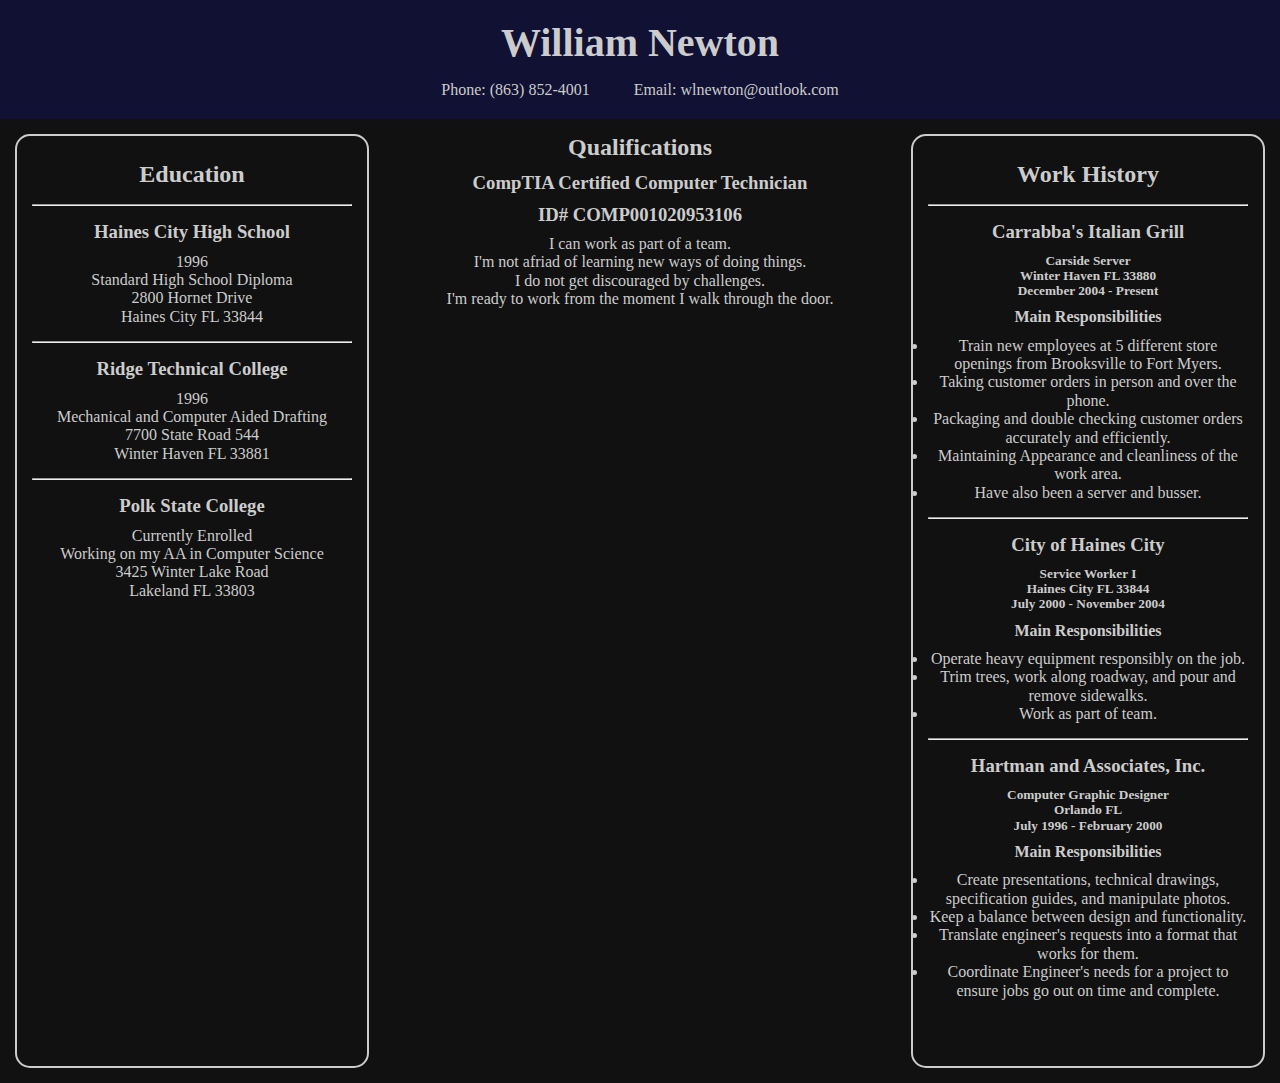
==== index.html @ 0fe46b76 "Lots of work. lol" ====
<!doctype html>
<html lang="en">
<head>
  <link rel="stylesheet" href="css/normalise.css">
  <link rel="stylesheet" href="css/styles.css">
</head>
<body>

  <header>
    <h1>William Newton</h1>
    <ul>
      <li>Phone&#58; &#40;863&#41; 852&#45;4001</li>
      <li>Email&#58; wlnewton&#64;outlook.com</li>
    </ul>
  </header>

  <div class="education">
    <h2>Education</h2>
    <hr>
    <h3>Haines City High School</h3>
    <p>1996</p>
    <p>Standard High School Diploma</p>
    <p>2800 Hornet Drive</p>
    <p>Haines City FL 33844</p>
    <hr>
    <h3>Ridge Technical College</h3>
    <p>1996</p>
    <p>Mechanical and Computer Aided Drafting</p>
    <p>7700 State Road 544</p>
    <p>Winter Haven FL 33881</p>
    <hr>
    <h3>Polk State College</h3>
    <p>Currently Enrolled</p>
    <p>Working on my AA in Computer Science</p>
    <p>3425 Winter Lake Road</p>
    <p>Lakeland FL 33803</p>
  </div>

  <div class="workhistory">
    <h2>Work History</h2>
    <hr>
    <h3>Carrabba's Italian Grill</h3>
    <h5>Carside Server</h5>
    <h5>Winter Haven FL 33880</h5>
    <h5>December 2004 - Present</h5>
    <h4>Main Responsibilities</h4>
    <ul>
      <li>Train new employees at 5 different store openings from Brooksville to Fort Myers.</li>
      <li>Taking customer orders in person and over the phone.</li>
      <li>Packaging and double checking customer orders accurately and efficiently.</li>
      <li>Maintaining Appearance and cleanliness of the work area.</li>
      <li>Have also been a server and busser.</li>
    </ul>

    <hr>
    <h3>City of Haines City</h3>
    <h5>Service Worker I</h5>
    <h5>Haines City FL 33844</h5>
    <h5>July 2000 - November 2004</h5>
    <h4>Main Responsibilities</h4>
    <ul>
      <li>Operate heavy equipment responsibly on the job.</li>
      <li>Trim trees, work along roadway, and pour and remove sidewalks.</li>
      <li>Work as part of team.</li>
    </ul>

    <hr>
    <h3>Hartman and Associates, Inc.</h3>
    <h5>Computer Graphic Designer</h5>
    <h5>Orlando FL</h5>
    <h5>July 1996 - February 2000</h5>
    <h4>Main Responsibilities</h4>
    <ul>
      <li>Create presentations, technical drawings, specification guides, and manipulate photos.</li>
      <li>Keep a balance between design and functionality.</li>
      <li>Translate engineer's requests into a format that works for them.</li>
      <li>Coordinate Engineer's needs for a project to ensure jobs go out on time and complete.</li>
    </ul>
  </div>

  <div class="qualifications">
    <h2>Qualifications</h2>
    <h3>CompTIA Certified Computer Technician</h3>
    <h3>ID# COMP001020953106</h3>
    <p>I can work as part of a team.</p>
    <p>I'm not afriad of learning new ways of doing things.</p>
    <p>I do not get discouraged by challenges.</p>
    <p>I'm ready to work from the moment I walk through the door.</p>
  </div>

</body>
</html>
---- css/normalise.css ----
/*! normalize.css v8.0.0 | MIT License | github.com/necolas/normalize.css */

/* Document
   ========================================================================== */

/**
 * 1. Correct the line height in all browsers.
 * 2. Prevent adjustments of font size after orientation changes in iOS.
 */

html {
  line-height: 1.15; /* 1 */
  -webkit-text-size-adjust: 100%; /* 2 */
}

/* Sections
   ========================================================================== */

/**
 * Remove the margin in all browsers.
 */

body {
  margin: 0;
}

/**
 * Correct the font size and margin on `h1` elements within `section` and
 * `article` contexts in Chrome, Firefox, and Safari.
 */

h1 {
  font-size: 2em;
  margin: 0.67em 0;
}

/* Grouping content
   ========================================================================== */

/**
 * 1. Add the correct box sizing in Firefox.
 * 2. Show the overflow in Edge and IE.
 */

hr {
  box-sizing: content-box; /* 1 */
  height: 0; /* 1 */
  overflow: visible; /* 2 */
}

/**
 * 1. Correct the inheritance and scaling of font size in all browsers.
 * 2. Correct the odd `em` font sizing in all browsers.
 */

pre {
  font-family: monospace, monospace; /* 1 */
  font-size: 1em; /* 2 */
}

/* Text-level semantics
   ========================================================================== */

/**
 * Remove the gray background on active links in IE 10.
 */

a {
  background-color: transparent;
}

/**
 * 1. Remove the bottom border in Chrome 57-
 * 2. Add the correct text decoration in Chrome, Edge, IE, Opera, and Safari.
 */

abbr[title] {
  border-bottom: none; /* 1 */
  text-decoration: underline; /* 2 */
  text-decoration: underline dotted; /* 2 */
}

/**
 * Add the correct font weight in Chrome, Edge, and Safari.
 */

b,
strong {
  font-weight: bolder;
}

/**
 * 1. Correct the inheritance and scaling of font size in all browsers.
 * 2. Correct the odd `em` font sizing in all browsers.
 */

code,
kbd,
samp {
  font-family: monospace, monospace; /* 1 */
  font-size: 1em; /* 2 */
}

/**
 * Add the correct font size in all browsers.
 */

small {
  font-size: 80%;
}

/**
 * Prevent `sub` and `sup` elements from affecting the line height in
 * all browsers.
 */

sub,
sup {
  font-size: 75%;
  line-height: 0;
  position: relative;
  vertical-align: baseline;
}

sub {
  bottom: -0.25em;
}

sup {
  top: -0.5em;
}

/* Embedded content
   ========================================================================== */

/**
 * Remove the border on images inside links in IE 10.
 */

img {
  border-style: none;
}

/* Forms
   ========================================================================== */

/**
 * 1. Change the font styles in all browsers.
 * 2. Remove the margin in Firefox and Safari.
 */

button,
input,
optgroup,
select,
textarea {
  font-family: inherit; /* 1 */
  font-size: 100%; /* 1 */
  line-height: 1.15; /* 1 */
  margin: 0; /* 2 */
}

/**
 * Show the overflow in IE.
 * 1. Show the overflow in Edge.
 */

button,
input { /* 1 */
  overflow: visible;
}

/**
 * Remove the inheritance of text transform in Edge, Firefox, and IE.
 * 1. Remove the inheritance of text transform in Firefox.
 */

button,
select { /* 1 */
  text-transform: none;
}

/**
 * Correct the inability to style clickable types in iOS and Safari.
 */

button,
[type="button"],
[type="reset"],
[type="submit"] {
  -webkit-appearance: button;
}

/**
 * Remove the inner border and padding in Firefox.
 */

button::-moz-focus-inner,
[type="button"]::-moz-focus-inner,
[type="reset"]::-moz-focus-inner,
[type="submit"]::-moz-focus-inner {
  border-style: none;
  padding: 0;
}

/**
 * Restore the focus styles unset by the previous rule.
 */

button:-moz-focusring,
[type="button"]:-moz-focusring,
[type="reset"]:-moz-focusring,
[type="submit"]:-moz-focusring {
  outline: 1px dotted ButtonText;
}

/**
 * Correct the padding in Firefox.
 */

fieldset {
  padding: 0.35em 0.75em 0.625em;
}

/**
 * 1. Correct the text wrapping in Edge and IE.
 * 2. Correct the color inheritance from `fieldset` elements in IE.
 * 3. Remove the padding so developers are not caught out when they zero out
 *    `fieldset` elements in all browsers.
 */

legend {
  box-sizing: border-box; /* 1 */
  color: inherit; /* 2 */
  display: table; /* 1 */
  max-width: 100%; /* 1 */
  padding: 0; /* 3 */
  white-space: normal; /* 1 */
}

/**
 * Add the correct vertical alignment in Chrome, Firefox, and Opera.
 */

progress {
  vertical-align: baseline;
}

/**
 * Remove the default vertical scrollbar in IE 10+.
 */

textarea {
  overflow: auto;
}

/**
 * 1. Add the correct box sizing in IE 10.
 * 2. Remove the padding in IE 10.
 */

[type="checkbox"],
[type="radio"] {
  box-sizing: border-box; /* 1 */
  padding: 0; /* 2 */
}

/**
 * Correct the cursor style of increment and decrement buttons in Chrome.
 */

[type="number"]::-webkit-inner-spin-button,
[type="number"]::-webkit-outer-spin-button {
  height: auto;
}

/**
 * 1. Correct the odd appearance in Chrome and Safari.
 * 2. Correct the outline style in Safari.
 */

[type="search"] {
  -webkit-appearance: textfield; /* 1 */
  outline-offset: -2px; /* 2 */
}

/**
 * Remove the inner padding in Chrome and Safari on macOS.
 */

[type="search"]::-webkit-search-decoration {
  -webkit-appearance: none;
}

/**
 * 1. Correct the inability to style clickable types in iOS and Safari.
 * 2. Change font properties to `inherit` in Safari.
 */

::-webkit-file-upload-button {
  -webkit-appearance: button; /* 1 */
  font: inherit; /* 2 */
}

/* Interactive
   ========================================================================== */

/*
 * Add the correct display in Edge, IE 10+, and Firefox.
 */

details {
  display: block;
}

/*
 * Add the correct display in all browsers.
 */

summary {
  display: list-item;
}

/* Misc
   ========================================================================== */

/**
 * Add the correct display in IE 10+.
 */

template {
  display: none;
}

/**
 * Add the correct display in IE 10.
 */

[hidden] {
  display: none;
}
---- css/styles.css ----
* {
  margin: 0;
  padding: 0;
}

body {
  background-color: #111;
}

h1, h2, h3, h4, h5, h6 {
  font-family: Georgia, TimesNewRoman, "Times New Roman", serif;
  margin: 0;
}

h2, h3, h4 {
  margin: 10px;
}

hr {
  margin: 15px 0px;
}

/* Header */
header {
  color: #CCC;
  text-align: center;
  background-color: #113;
  margin: 0px;
  padding: 20px;
}

h1 {
  font-size: 40px;
  margin-bottom: 15px;
}

header ul {
  text-align: center;
}

header li {
  display: inline;
  padding: 20px;
}

/* Education */

.education {
  background-color: #111;
  border: solid 2px #CCC;
  border-radius: 15px;
  color: #CCC;
  float: left;
  height: 900px;
  margin: 15px;
  padding: 15px;
  text-align: center;
  width: 25%;
}

/* Qualifications */

.qualifications {
  color: #CCC;
  /* display: none; */
  margin: 15px auto;
  text-align: center;
}

/* Work History */

.workhistory {
  background-color: #111;
  border: solid 2px #CCC;
  border-radius: 15px;
  color: #CCC;
  float: right;
  height: 900px;
  margin: 15px;
  padding: 15px;
  text-align: center;
  text-decoration: none;
  width: 25%;
}
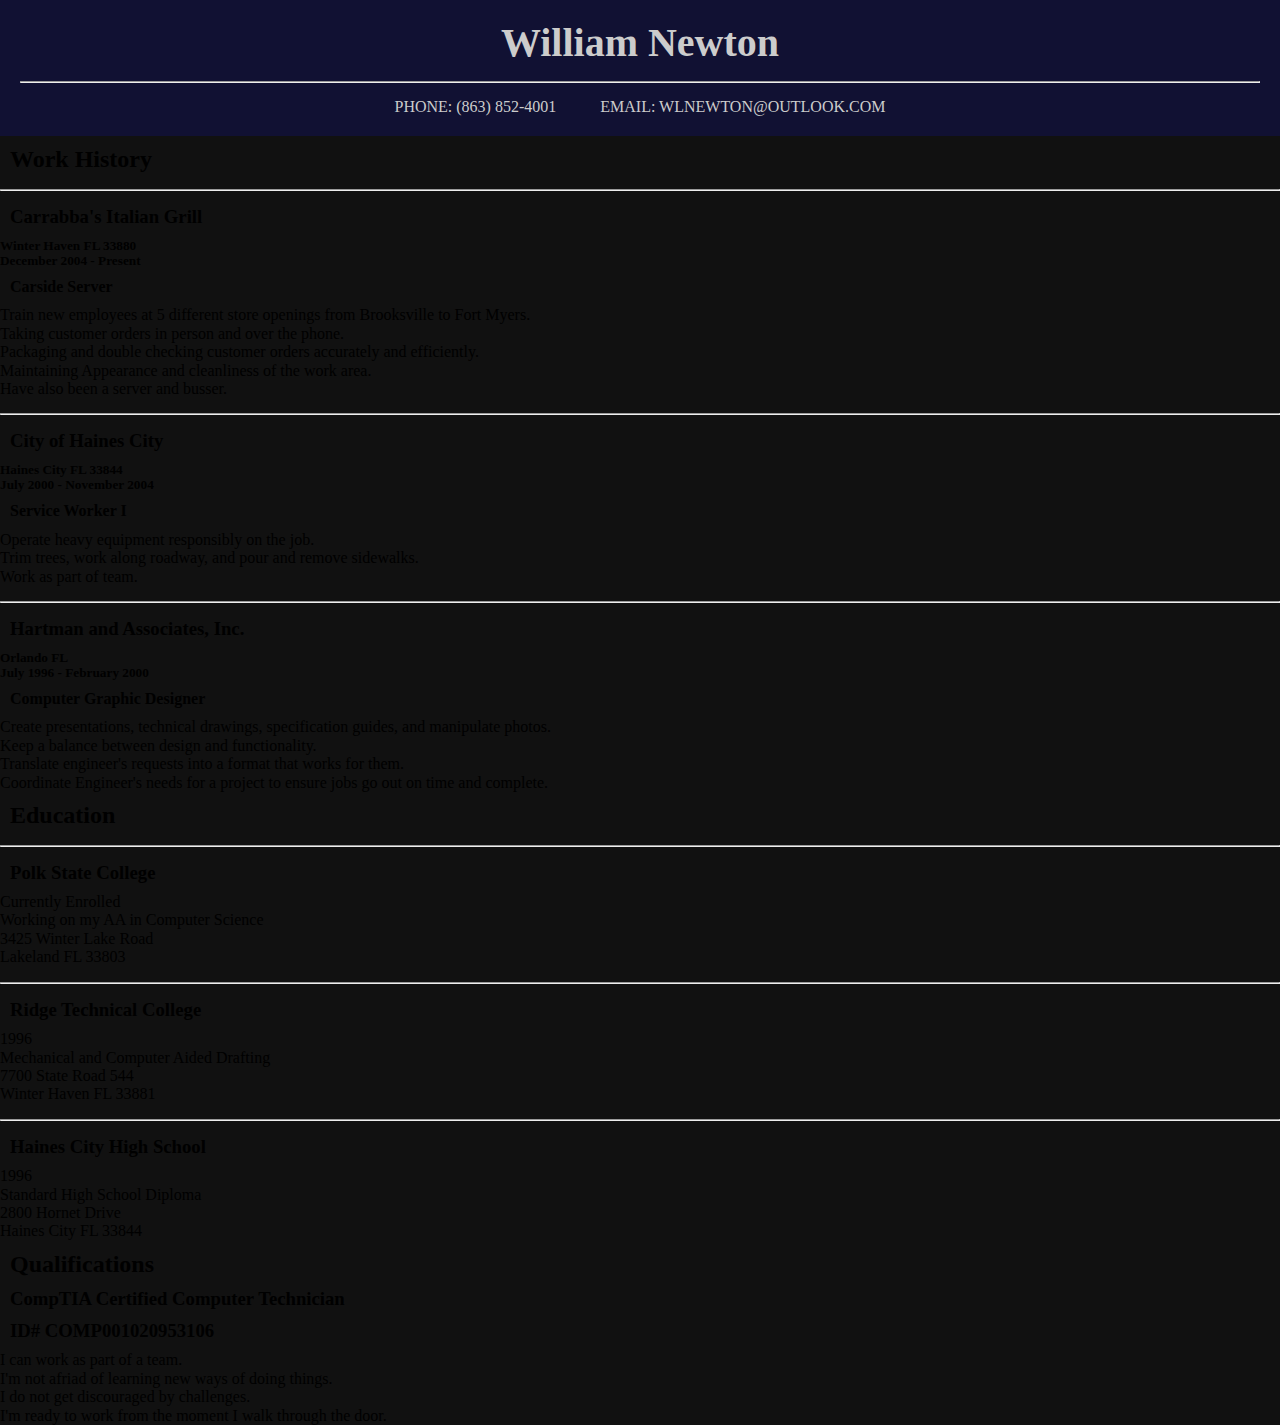
==== commit 9746f9d5: "Reordered the education section" ====
--- a/index.html
+++ b/index.html
@@ -1,92 +1,95 @@
 <!doctype html>
 <html lang="en">
 <head>
+  <link href="https://fonts.googleapis.com/css?family=Open+Sans" rel="stylesheet">
   <link rel="stylesheet" href="css/normalise.css">
   <link rel="stylesheet" href="css/styles.css">
 </head>
 <body>
 
   <header>
-    <h1>William Newton</h1>
-    <ul>
-      <li>Phone&#58; &#40;863&#41; 852&#45;4001</li>
-      <li>Email&#58; wlnewton&#64;outlook.com</li>
-    </ul>
+    <div class="container">
+      <h1>William Newton</h1>
+      <hr>
+      <ul>
+        <li>PHONE&#58; &#40;863&#41; 852&#45;4001</li>
+        <li>EMAIL&#58; WLNEWTON&#64;OUTLOOK.COM</li>
+      </ul>
+    </div>
   </header>
 
-  <div class="education">
-    <h2>Education</h2>
-    <hr>
-    <h3>Haines City High School</h3>
-    <p>1996</p>
-    <p>Standard High School Diploma</p>
-    <p>2800 Hornet Drive</p>
-    <p>Haines City FL 33844</p>
-    <hr>
-    <h3>Ridge Technical College</h3>
-    <p>1996</p>
-    <p>Mechanical and Computer Aided Drafting</p>
-    <p>7700 State Road 544</p>
-    <p>Winter Haven FL 33881</p>
-    <hr>
-    <h3>Polk State College</h3>
-    <p>Currently Enrolled</p>
-    <p>Working on my AA in Computer Science</p>
-    <p>3425 Winter Lake Road</p>
-    <p>Lakeland FL 33803</p>
-  </div>
+  <main>
+    <div class="row">
+      <div class="left">
+        <h2>Work History</h2>
+        <hr>
+        <h3>Carrabba's Italian Grill</h3>
+        <h5>Winter Haven FL 33880</h5>
+        <h5>December 2004 - Present</h5>
+        <h4>Carside Server</h4>
+        <ul>
+          <li>Train new employees at 5 different store openings from Brooksville to Fort Myers.</li>
+          <li>Taking customer orders in person and over the phone.</li>
+          <li>Packaging and double checking customer orders accurately and efficiently.</li>
+          <li>Maintaining Appearance and cleanliness of the work area.</li>
+          <li>Have also been a server and busser.</li>
+        </ul>
 
-  <div class="workhistory">
-    <h2>Work History</h2>
-    <hr>
-    <h3>Carrabba's Italian Grill</h3>
-    <h5>Carside Server</h5>
-    <h5>Winter Haven FL 33880</h5>
-    <h5>December 2004 - Present</h5>
-    <h4>Main Responsibilities</h4>
-    <ul>
-      <li>Train new employees at 5 different store openings from Brooksville to Fort Myers.</li>
-      <li>Taking customer orders in person and over the phone.</li>
-      <li>Packaging and double checking customer orders accurately and efficiently.</li>
-      <li>Maintaining Appearance and cleanliness of the work area.</li>
-      <li>Have also been a server and busser.</li>
-    </ul>
+        <hr>
+        <h3>City of Haines City</h3>
+        <h5>Haines City FL 33844</h5>
+        <h5>July 2000 - November 2004</h5>
+        <h4>Service Worker I</h4>
+        <ul>
+          <li>Operate heavy equipment responsibly on the job.</li>
+          <li>Trim trees, work along roadway, and pour and remove sidewalks.</li>
+          <li>Work as part of team.</li>
+        </ul>
 
-    <hr>
-    <h3>City of Haines City</h3>
-    <h5>Service Worker I</h5>
-    <h5>Haines City FL 33844</h5>
-    <h5>July 2000 - November 2004</h5>
-    <h4>Main Responsibilities</h4>
-    <ul>
-      <li>Operate heavy equipment responsibly on the job.</li>
-      <li>Trim trees, work along roadway, and pour and remove sidewalks.</li>
-      <li>Work as part of team.</li>
-    </ul>
+        <hr>
+        <h3>Hartman and Associates, Inc.</h3>
+        <h5>Orlando FL</h5>
+        <h5>July 1996 - February 2000</h5>
+        <h4>Computer Graphic Designer</h4>
+        <ul>
+          <li>Create presentations, technical drawings, specification guides, and manipulate photos.</li>
+          <li>Keep a balance between design and functionality.</li>
+          <li>Translate engineer's requests into a format that works for them.</li>
+          <li>Coordinate Engineer's needs for a project to ensure jobs go out on time and complete.</li>
+        </ul>
+        <h2>Education</h2>
+        <hr>
+        <h3>Polk State College</h3>
+        <p>Currently Enrolled</p>
+        <p>Working on my AA in Computer Science</p>
+        <p>3425 Winter Lake Road</p>
+        <p>Lakeland FL 33803</p>
+        <hr>
+        <h3>Ridge Technical College</h3>
+        <p>1996</p>
+        <p>Mechanical and Computer Aided Drafting</p>
+        <p>7700 State Road 544</p>
+        <p>Winter Haven FL 33881</p>
+        <hr>
+        <h3>Haines City High School</h3>
+        <p>1996</p>
+        <p>Standard High School Diploma</p>
+        <p>2800 Hornet Drive</p>
+        <p>Haines City FL 33844</p>
+      </div>
 
-    <hr>
-    <h3>Hartman and Associates, Inc.</h3>
-    <h5>Computer Graphic Designer</h5>
-    <h5>Orlando FL</h5>
-    <h5>July 1996 - February 2000</h5>
-    <h4>Main Responsibilities</h4>
-    <ul>
-      <li>Create presentations, technical drawings, specification guides, and manipulate photos.</li>
-      <li>Keep a balance between design and functionality.</li>
-      <li>Translate engineer's requests into a format that works for them.</li>
-      <li>Coordinate Engineer's needs for a project to ensure jobs go out on time and complete.</li>
-    </ul>
-  </div>
+      <div class="right">
+        <h2>Qualifications</h2>
+        <h3>CompTIA Certified Computer Technician</h3>
+        <h3>ID# COMP001020953106</h3>
+        <p>I can work as part of a team.</p>
+        <p>I'm not afriad of learning new ways of doing things.</p>
+        <p>I do not get discouraged by challenges.</p>
+        <p>I'm ready to work from the moment I walk through the door.</p>
+      </div>
 
-  <div class="qualifications">
-    <h2>Qualifications</h2>
-    <h3>CompTIA Certified Computer Technician</h3>
-    <h3>ID# COMP001020953106</h3>
-    <p>I can work as part of a team.</p>
-    <p>I'm not afriad of learning new ways of doing things.</p>
-    <p>I do not get discouraged by challenges.</p>
-    <p>I'm ready to work from the moment I walk through the door.</p>
-  </div>
+    </div>
+  </main>
 
 </body>
 </html>
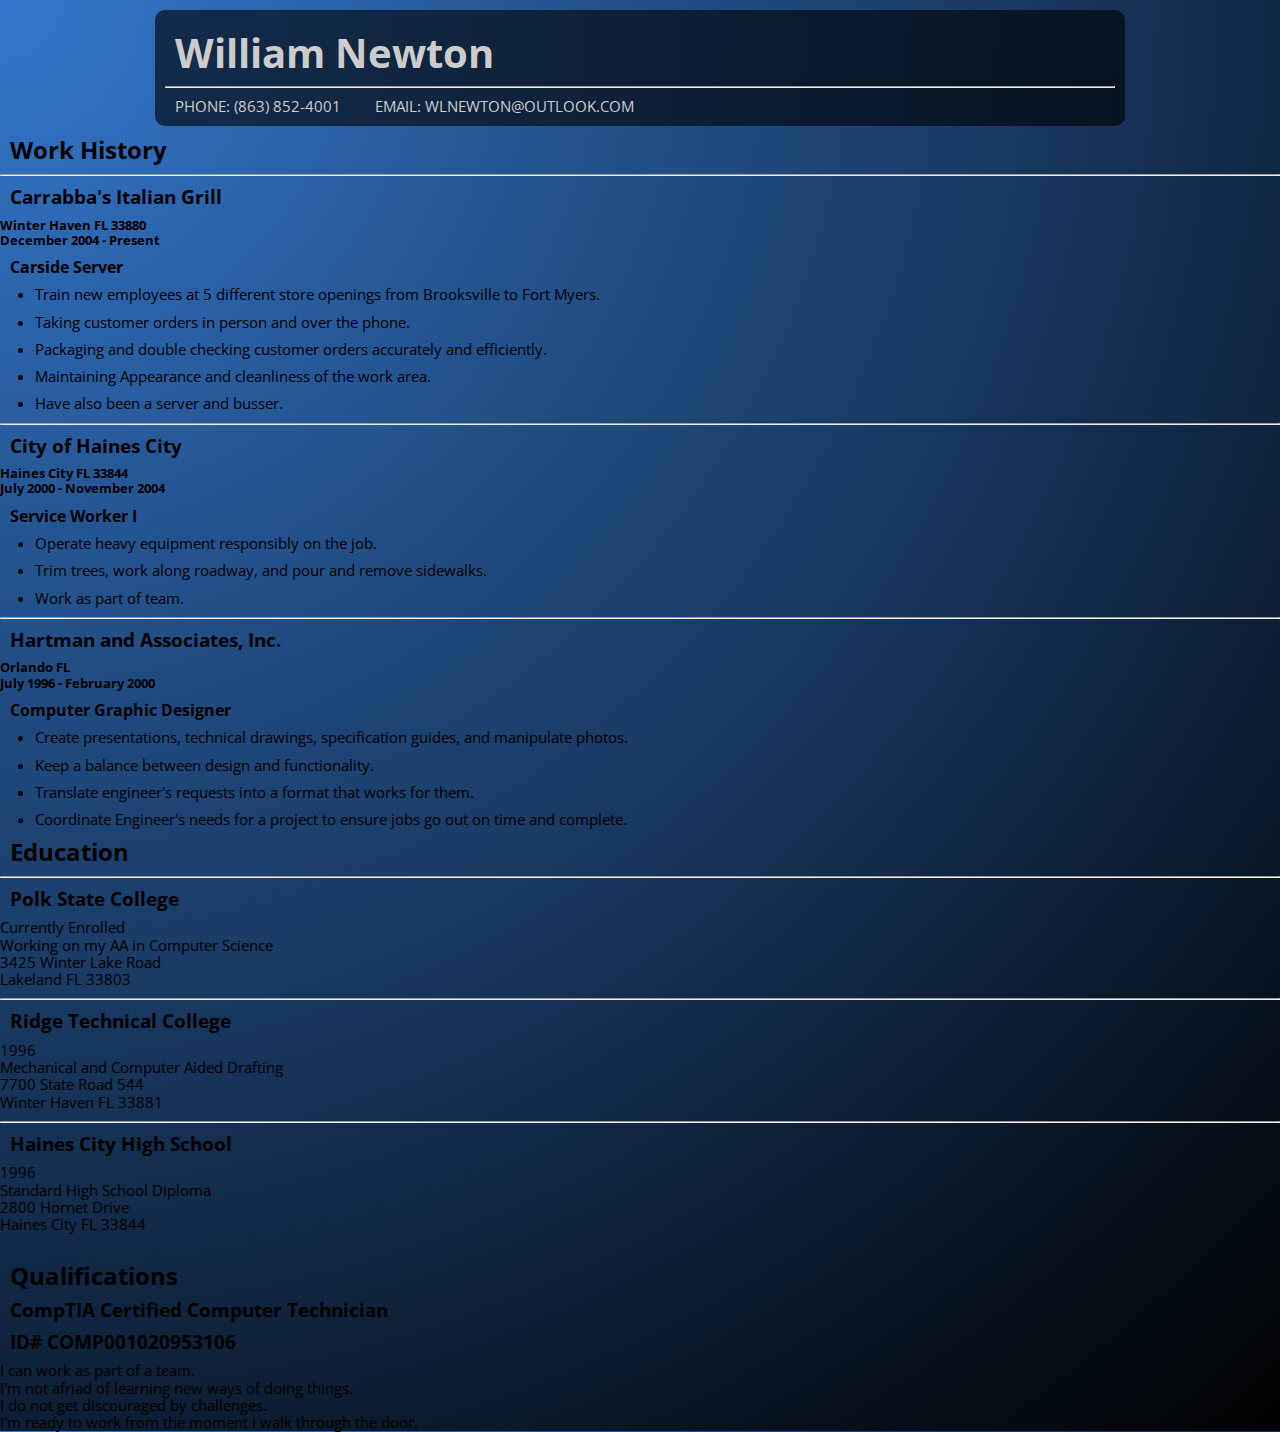
==== commit 2ad6d12b: "Removed row and left divs and left class." ====
--- a/index.html
+++ b/index.html
@@ -19,76 +19,69 @@
   </header>
 
   <main>
-    <div class="row">
-      <div class="left">
-        <h2>Work History</h2>
-        <hr>
-        <h3>Carrabba's Italian Grill</h3>
-        <h5>Winter Haven FL 33880</h5>
-        <h5>December 2004 - Present</h5>
-        <h4>Carside Server</h4>
-        <ul>
-          <li>Train new employees at 5 different store openings from Brooksville to Fort Myers.</li>
-          <li>Taking customer orders in person and over the phone.</li>
-          <li>Packaging and double checking customer orders accurately and efficiently.</li>
-          <li>Maintaining Appearance and cleanliness of the work area.</li>
-          <li>Have also been a server and busser.</li>
-        </ul>
+    <h2>Work History</h2>
+    <hr>
+    <h3>Carrabba's Italian Grill</h3>
+    <h5>Winter Haven FL 33880</h5>
+    <h5>December 2004 - Present</h5>
+    <h4>Carside Server</h4>
+    <ul>
+      <li>Train new employees at 5 different store openings from Brooksville to Fort Myers.</li>
+      <li>Taking customer orders in person and over the phone.</li>
+      <li>Packaging and double checking customer orders accurately and efficiently.</li>
+      <li>Maintaining Appearance and cleanliness of the work area.</li>
+      <li>Have also been a server and busser.</li>
+    </ul>
 
-        <hr>
-        <h3>City of Haines City</h3>
-        <h5>Haines City FL 33844</h5>
-        <h5>July 2000 - November 2004</h5>
-        <h4>Service Worker I</h4>
-        <ul>
-          <li>Operate heavy equipment responsibly on the job.</li>
-          <li>Trim trees, work along roadway, and pour and remove sidewalks.</li>
-          <li>Work as part of team.</li>
-        </ul>
+    <hr>
+    <h3>City of Haines City</h3>
+    <h5>Haines City FL 33844</h5>
+    <h5>July 2000 - November 2004</h5>
+    <h4>Service Worker I</h4>
+    <ul>
+      <li>Operate heavy equipment responsibly on the job.</li>
+      <li>Trim trees, work along roadway, and pour and remove sidewalks.</li>
+      <li>Work as part of team.</li>
+    </ul>
 
-        <hr>
-        <h3>Hartman and Associates, Inc.</h3>
-        <h5>Orlando FL</h5>
-        <h5>July 1996 - February 2000</h5>
-        <h4>Computer Graphic Designer</h4>
-        <ul>
-          <li>Create presentations, technical drawings, specification guides, and manipulate photos.</li>
-          <li>Keep a balance between design and functionality.</li>
-          <li>Translate engineer's requests into a format that works for them.</li>
-          <li>Coordinate Engineer's needs for a project to ensure jobs go out on time and complete.</li>
-        </ul>
-        <h2>Education</h2>
-        <hr>
-        <h3>Polk State College</h3>
-        <p>Currently Enrolled</p>
-        <p>Working on my AA in Computer Science</p>
-        <p>3425 Winter Lake Road</p>
-        <p>Lakeland FL 33803</p>
-        <hr>
-        <h3>Ridge Technical College</h3>
-        <p>1996</p>
-        <p>Mechanical and Computer Aided Drafting</p>
-        <p>7700 State Road 544</p>
-        <p>Winter Haven FL 33881</p>
-        <hr>
-        <h3>Haines City High School</h3>
-        <p>1996</p>
-        <p>Standard High School Diploma</p>
-        <p>2800 Hornet Drive</p>
-        <p>Haines City FL 33844</p>
-      </div>
-
-      <div class="right">
-        <h2>Qualifications</h2>
-        <h3>CompTIA Certified Computer Technician</h3>
-        <h3>ID# COMP001020953106</h3>
-        <p>I can work as part of a team.</p>
-        <p>I'm not afriad of learning new ways of doing things.</p>
-        <p>I do not get discouraged by challenges.</p>
-        <p>I'm ready to work from the moment I walk through the door.</p>
-      </div>
-
-    </div>
+    <hr>
+    <h3>Hartman and Associates, Inc.</h3>
+    <h5>Orlando FL</h5>
+    <h5>July 1996 - February 2000</h5>
+    <h4>Computer Graphic Designer</h4>
+    <ul>
+      <li>Create presentations, technical drawings, specification guides, and manipulate photos.</li>
+      <li>Keep a balance between design and functionality.</li>
+      <li>Translate engineer's requests into a format that works for them.</li>
+      <li>Coordinate Engineer's needs for a project to ensure jobs go out on time and complete.</li>
+    </ul>
+    <h2>Education</h2>
+    <hr>
+    <h3>Polk State College</h3>
+    <p>Currently Enrolled</p>
+    <p>Working on my AA in Computer Science</p>
+    <p>3425 Winter Lake Road</p>
+    <p>Lakeland FL 33803</p>
+    <hr>
+    <h3>Ridge Technical College</h3>
+    <p>1996</p>
+    <p>Mechanical and Computer Aided Drafting</p>
+    <p>7700 State Road 544</p>
+    <p>Winter Haven FL 33881</p>
+    <hr>
+    <h3>Haines City High School</h3>
+    <p>1996</p>
+    <p>Standard High School Diploma</p>
+    <p>2800 Hornet Drive</p>
+    <p>Haines City FL 33844</p>
+    <br>
+    <h2>Qualifications</h2>
+    <h3>CompTIA Certified Computer Technician</h3>
+    <h3>ID# COMP001020953106</h3>
+    <p>I can work as part of a team.</p>
+    <p>I'm not afriad of learning new ways of doing things.</p>
+    <p>I do not get discouraged by challenges.</p>
+    <p>I'm ready to work from the moment I walk through the door.</p>
   </main>
 
 </body>
--- a/css/styles.css
+++ b/css/styles.css
@@ -5,11 +5,21 @@
 
 body {
   background-color: #111;
+  background-image: radial-gradient(
+    circle at top left,
+    #37C,
+    #000
+    );
 }
 
 h1, h2, h3, h4, h5, h6 {
-  font-family: Georgia, TimesNewRoman, "Times New Roman", serif;
+  font-family: 'Open Sans', sans-serif;
   margin: 0;
+}
+
+li, p {
+  font-family: 'Open Sans', sans-serif;
+  font-size: 15px;
 }
 
 h2, h3, h4 {
@@ -17,68 +27,57 @@
 }
 
 hr {
-  margin: 15px 0px;
+  margin: 10px 0px;
 }
 
+ul {
+  /* list-style: none; */
+}
 /* Header */
 header {
   color: #CCC;
-  text-align: center;
-  background-color: #113;
+  text-align: left;
   margin: 0px;
-  padding: 20px;
+  padding: 0px;
+}
+
+header .container {
+  background-color: #00000099;
+  border-radius: 10px;
+  margin: 10px auto;
+  padding: 10px;
+  width: 950px;
+}
+
+main li {
+  margin: 10px 0px 0px 35px;
 }
 
 h1 {
   font-size: 40px;
-  margin-bottom: 15px;
+  margin: 10px;
 }
 
 header ul {
-  text-align: center;
+  margin: 10px 0px 0px 10px;
+  text-align: left;
+  text-decoration: none;
 }
 
 header li {
-  display: inline;
-  padding: 20px;
+  display: inline-block;
+  padding: 0px 30px 0px 0px;
 }
 
-/* Education */
-
-.education {
-  background-color: #111;
-  border: solid 2px #CCC;
-  border-radius: 15px;
+main .row {
+  background-color: #00000099;
+  border-radius: 10px;
   color: #CCC;
   float: left;
-  height: 900px;
-  margin: 15px;
-  padding: 15px;
-  text-align: center;
-  width: 25%;
+  height: 1500px;
+  margin: 0px auto;
+  overflow: auto;
+  padding: 10px;
+  text-align: left;
+  width: 950px;
 }
-
-/* Qualifications */
-
-.qualifications {
-  color: #CCC;
-  /* display: none; */
-  margin: 15px auto;
-  text-align: center;
-}
-
-/* Work History */
-
-.workhistory {
-  background-color: #111;
-  border: solid 2px #CCC;
-  border-radius: 15px;
-  color: #CCC;
-  float: right;
-  height: 900px;
-  margin: 15px;
-  padding: 15px;
-  text-align: center;
-  text-decoration: none;
-  width: 25%;
-}
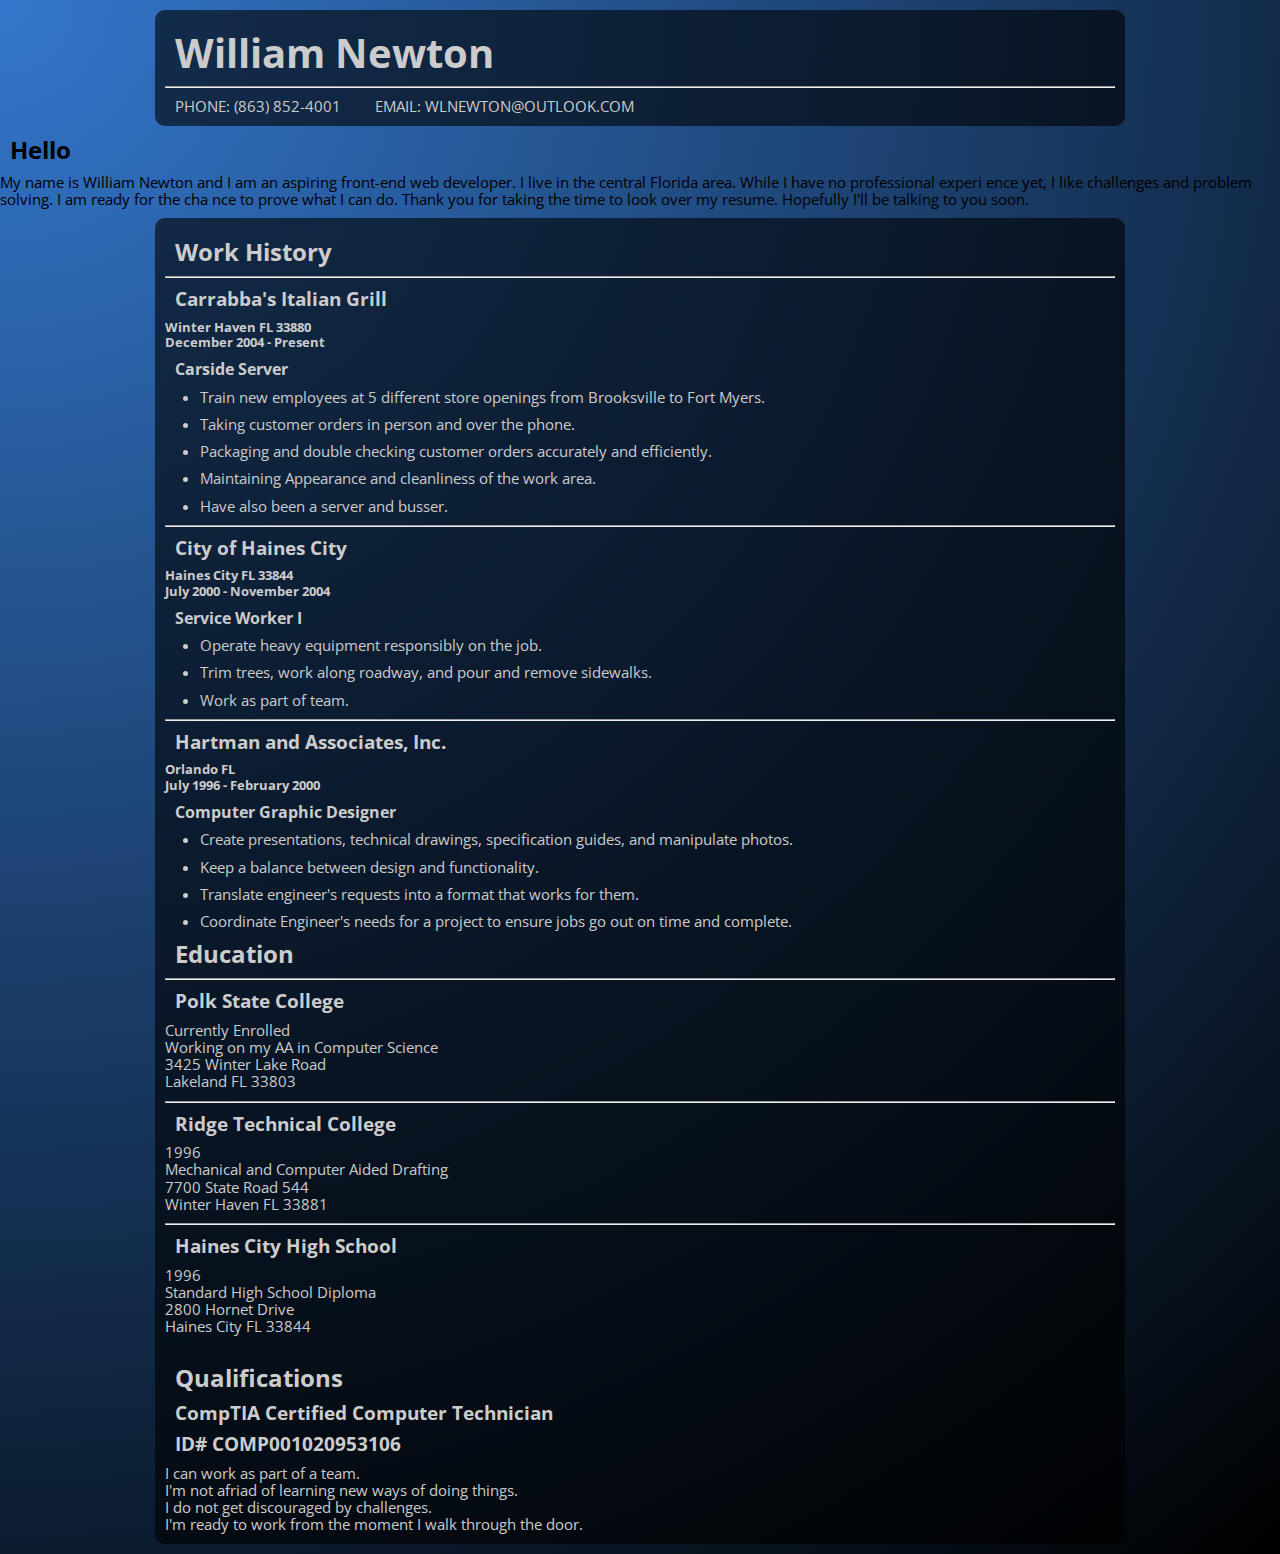
==== commit ce23f605: "Added an introduction in a <div> with the .intro" ====
--- a/index.html
+++ b/index.html
@@ -19,69 +19,80 @@
   </header>
 
   <main>
-    <h2>Work History</h2>
-    <hr>
-    <h3>Carrabba's Italian Grill</h3>
-    <h5>Winter Haven FL 33880</h5>
-    <h5>December 2004 - Present</h5>
-    <h4>Carside Server</h4>
-    <ul>
-      <li>Train new employees at 5 different store openings from Brooksville to Fort Myers.</li>
-      <li>Taking customer orders in person and over the phone.</li>
-      <li>Packaging and double checking customer orders accurately and efficiently.</li>
-      <li>Maintaining Appearance and cleanliness of the work area.</li>
-      <li>Have also been a server and busser.</li>
-    </ul>
+    <div class="intro">
+      <h2>Hello</h2>
+      <p>My name is William Newton and I am an aspiring front-end web developer.
+         I live in the central Florida area. While I have no professional experi
+         ence yet, I like challenges and problem solving. I am ready for the cha
+         nce to prove what I can do. Thank you for taking the time to look over
+         my resume. Hopefully I'll be talking to you soon.</p>
+    </div>
 
-    <hr>
-    <h3>City of Haines City</h3>
-    <h5>Haines City FL 33844</h5>
-    <h5>July 2000 - November 2004</h5>
-    <h4>Service Worker I</h4>
-    <ul>
-      <li>Operate heavy equipment responsibly on the job.</li>
-      <li>Trim trees, work along roadway, and pour and remove sidewalks.</li>
-      <li>Work as part of team.</li>
-    </ul>
+    <div class="container">
+      <h2>Work History</h2>
+      <hr>
+      <h3>Carrabba's Italian Grill</h3>
+      <h5>Winter Haven FL 33880</h5>
+      <h5>December 2004 - Present</h5>
+      <h4>Carside Server</h4>
+      <ul>
+        <li>Train new employees at 5 different store openings from Brooksville to Fort Myers.</li>
+        <li>Taking customer orders in person and over the phone.</li>
+        <li>Packaging and double checking customer orders accurately and efficiently.</li>
+        <li>Maintaining Appearance and cleanliness of the work area.</li>
+        <li>Have also been a server and busser.</li>
+      </ul>
 
-    <hr>
-    <h3>Hartman and Associates, Inc.</h3>
-    <h5>Orlando FL</h5>
-    <h5>July 1996 - February 2000</h5>
-    <h4>Computer Graphic Designer</h4>
-    <ul>
-      <li>Create presentations, technical drawings, specification guides, and manipulate photos.</li>
-      <li>Keep a balance between design and functionality.</li>
-      <li>Translate engineer's requests into a format that works for them.</li>
-      <li>Coordinate Engineer's needs for a project to ensure jobs go out on time and complete.</li>
-    </ul>
-    <h2>Education</h2>
-    <hr>
-    <h3>Polk State College</h3>
-    <p>Currently Enrolled</p>
-    <p>Working on my AA in Computer Science</p>
-    <p>3425 Winter Lake Road</p>
-    <p>Lakeland FL 33803</p>
-    <hr>
-    <h3>Ridge Technical College</h3>
-    <p>1996</p>
-    <p>Mechanical and Computer Aided Drafting</p>
-    <p>7700 State Road 544</p>
-    <p>Winter Haven FL 33881</p>
-    <hr>
-    <h3>Haines City High School</h3>
-    <p>1996</p>
-    <p>Standard High School Diploma</p>
-    <p>2800 Hornet Drive</p>
-    <p>Haines City FL 33844</p>
-    <br>
-    <h2>Qualifications</h2>
-    <h3>CompTIA Certified Computer Technician</h3>
-    <h3>ID# COMP001020953106</h3>
-    <p>I can work as part of a team.</p>
-    <p>I'm not afriad of learning new ways of doing things.</p>
-    <p>I do not get discouraged by challenges.</p>
-    <p>I'm ready to work from the moment I walk through the door.</p>
+      <hr>
+      <h3>City of Haines City</h3>
+      <h5>Haines City FL 33844</h5>
+      <h5>July 2000 - November 2004</h5>
+      <h4>Service Worker I</h4>
+      <ul>
+        <li>Operate heavy equipment responsibly on the job.</li>
+        <li>Trim trees, work along roadway, and pour and remove sidewalks.</li>
+        <li>Work as part of team.</li>
+      </ul>
+
+      <hr>
+      <h3>Hartman and Associates, Inc.</h3>
+      <h5>Orlando FL</h5>
+      <h5>July 1996 - February 2000</h5>
+      <h4>Computer Graphic Designer</h4>
+      <ul>
+        <li>Create presentations, technical drawings, specification guides, and manipulate photos.</li>
+        <li>Keep a balance between design and functionality.</li>
+        <li>Translate engineer's requests into a format that works for them.</li>
+        <li>Coordinate Engineer's needs for a project to ensure jobs go out on time and complete.</li>
+      </ul>
+      <h2>Education</h2>
+      <hr>
+      <h3>Polk State College</h3>
+      <p>Currently Enrolled</p>
+      <p>Working on my AA in Computer Science</p>
+      <p>3425 Winter Lake Road</p>
+      <p>Lakeland FL 33803</p>
+      <hr>
+      <h3>Ridge Technical College</h3>
+      <p>1996</p>
+      <p>Mechanical and Computer Aided Drafting</p>
+      <p>7700 State Road 544</p>
+      <p>Winter Haven FL 33881</p>
+      <hr>
+      <h3>Haines City High School</h3>
+      <p>1996</p>
+      <p>Standard High School Diploma</p>
+      <p>2800 Hornet Drive</p>
+      <p>Haines City FL 33844</p>
+      <br>
+      <h2>Qualifications</h2>
+      <h3>CompTIA Certified Computer Technician</h3>
+      <h3>ID# COMP001020953106</h3>
+      <p>I can work as part of a team.</p>
+      <p>I'm not afriad of learning new ways of doing things.</p>
+      <p>I do not get discouraged by challenges.</p>
+      <p>I'm ready to work from the moment I walk through the door.</p>
+    </div>
   </main>
 
 </body>
--- a/css/styles.css
+++ b/css/styles.css
@@ -41,9 +41,10 @@
   padding: 0px;
 }
 
-header .container {
+.container {
   background-color: #00000099;
   border-radius: 10px;
+  color: #CCC;
   margin: 10px auto;
   padding: 10px;
   width: 950px;
@@ -68,16 +69,3 @@
   display: inline-block;
   padding: 0px 30px 0px 0px;
 }
-
-main .row {
-  background-color: #00000099;
-  border-radius: 10px;
-  color: #CCC;
-  float: left;
-  height: 1500px;
-  margin: 0px auto;
-  overflow: auto;
-  padding: 10px;
-  text-align: left;
-  width: 950px;
-}
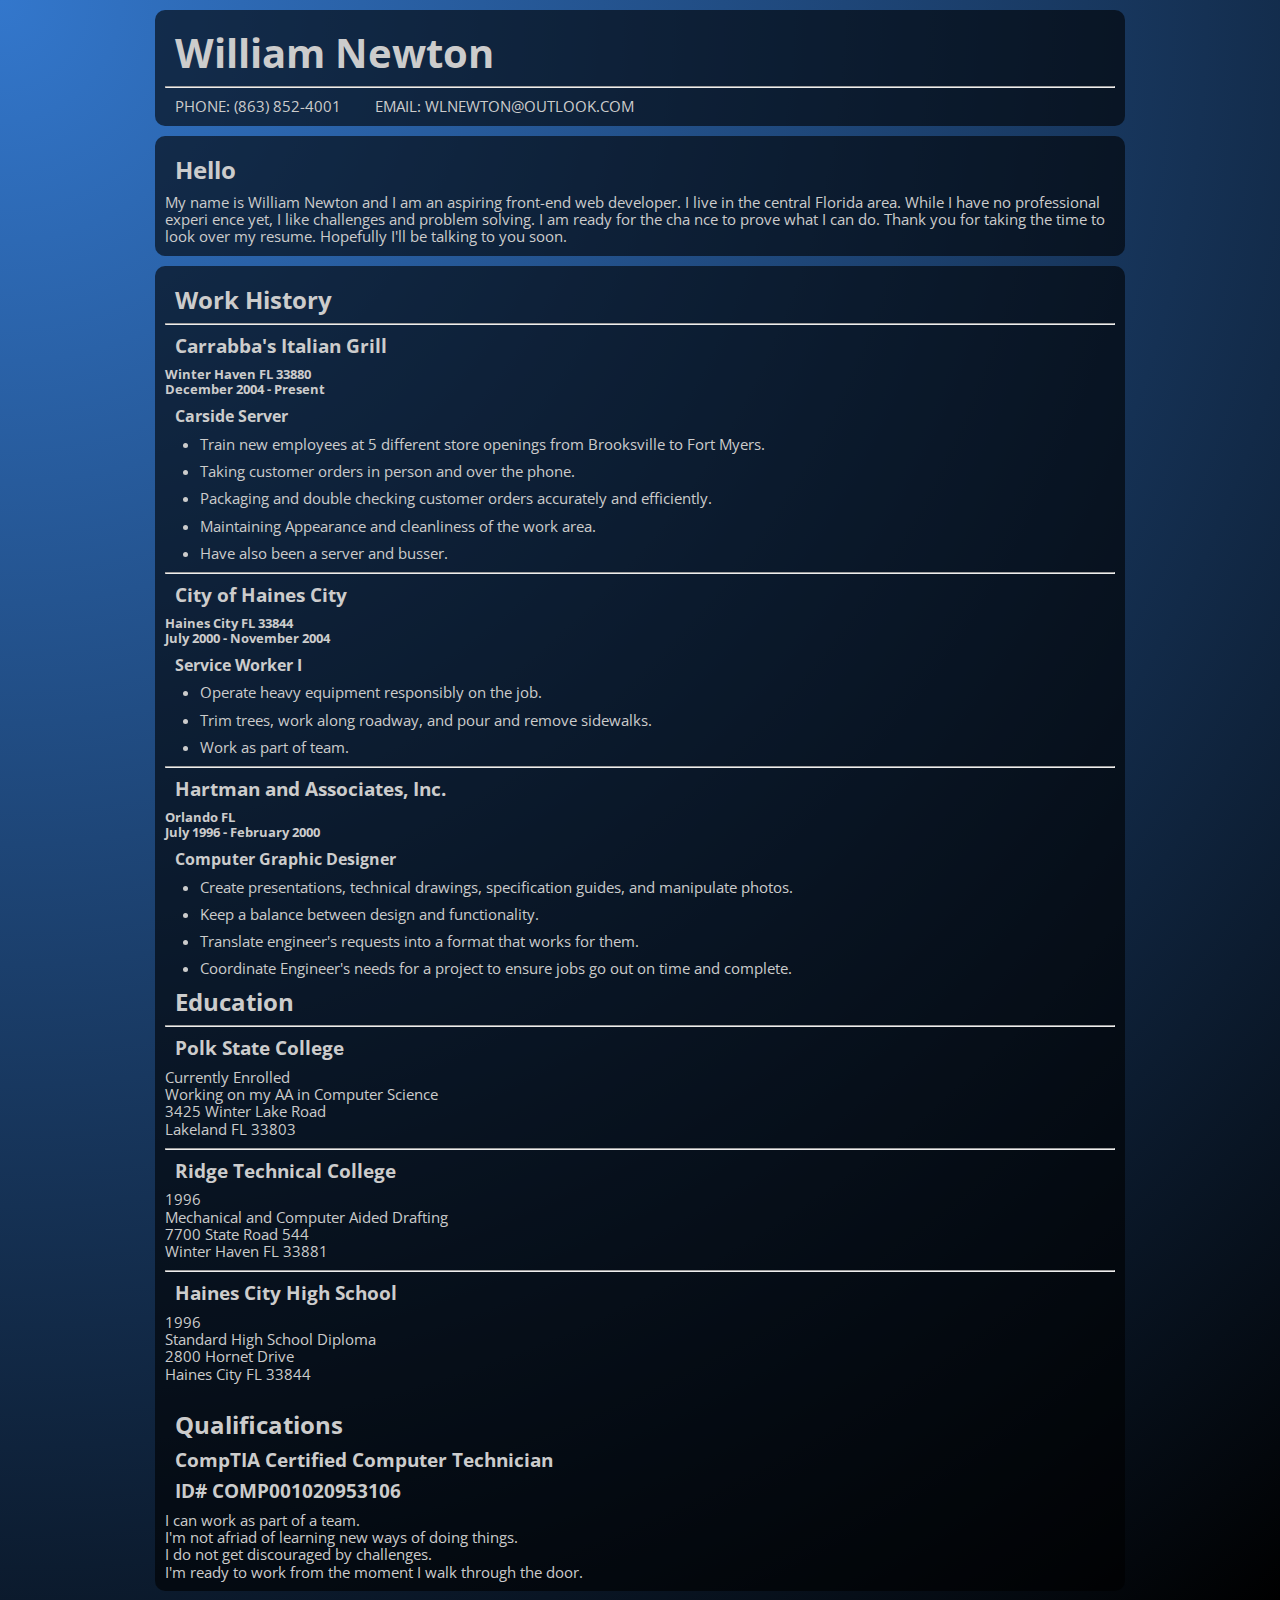
==== commit 2784671c: "Fixed unnecessary spaces in my introduction" ====
--- a/index.html
+++ b/index.html
@@ -22,10 +22,10 @@
     <div class="intro">
       <h2>Hello</h2>
       <p>My name is William Newton and I am an aspiring front-end web developer.
-         I live in the central Florida area. While I have no professional experi
-         ence yet, I like challenges and problem solving. I am ready for the cha
-         nce to prove what I can do. Thank you for taking the time to look over
-         my resume. Hopefully I'll be talking to you soon.</p>
+        I live in the central Florida area. While I have no professional experi
+        ence yet, I like challenges and problem solving. I am ready for the cha
+        nce to prove what I can do. Thank you for taking the time to look over
+        my resume. Hopefully I'll be talking to you soon.</p>
     </div>
 
     <div class="container">
--- a/css/styles.css
+++ b/css/styles.css
@@ -50,6 +50,15 @@
   width: 950px;
 }
 
+.intro {
+  background-color: #00000099;
+  border-radius: 10px;
+  color: #CCC;
+  margin: 10px auto;
+  padding: 10px;
+  width: 950px;  
+}
+
 main li {
   margin: 10px 0px 0px 35px;
 }
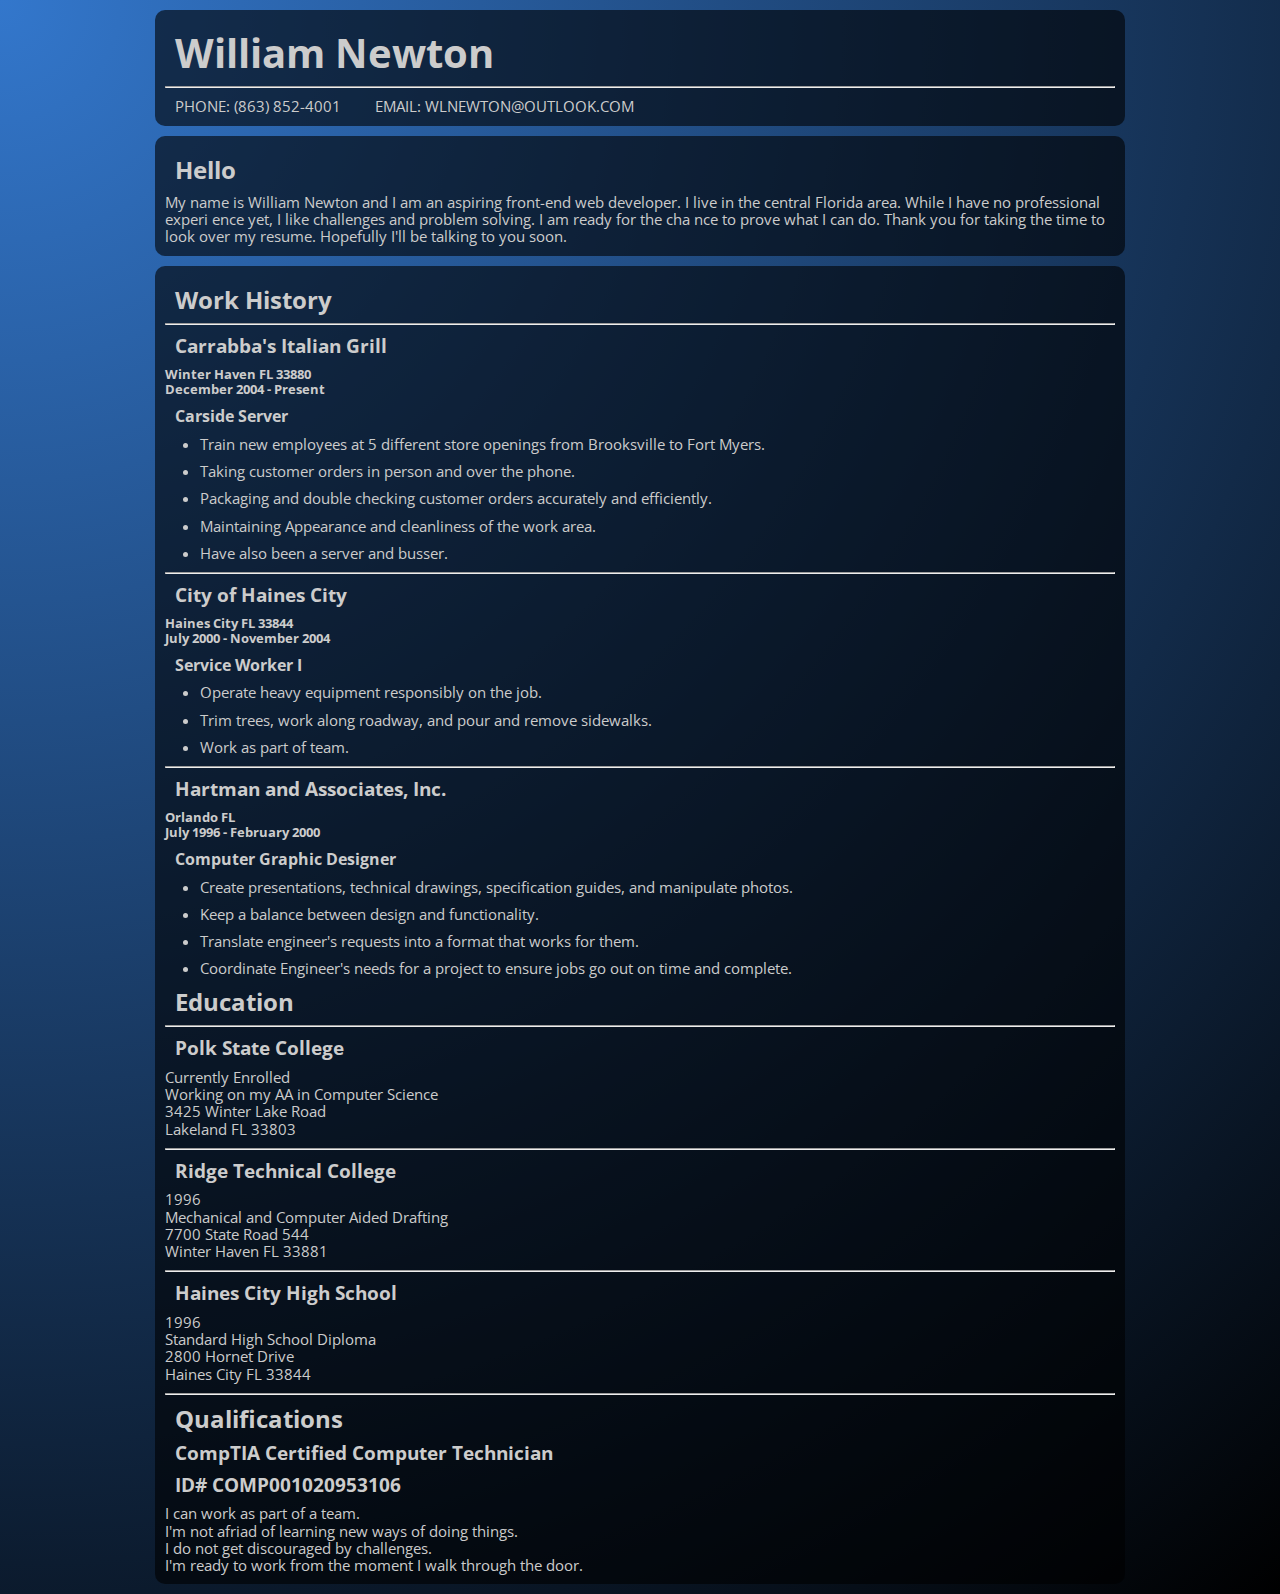
==== commit ade757e3: "Separated the education and qualifications sections with an <hr>" ====
--- a/index.html
+++ b/index.html
@@ -84,7 +84,7 @@
       <p>Standard High School Diploma</p>
       <p>2800 Hornet Drive</p>
       <p>Haines City FL 33844</p>
-      <br>
+      <hr>
       <h2>Qualifications</h2>
       <h3>CompTIA Certified Computer Technician</h3>
       <h3>ID# COMP001020953106</h3>
